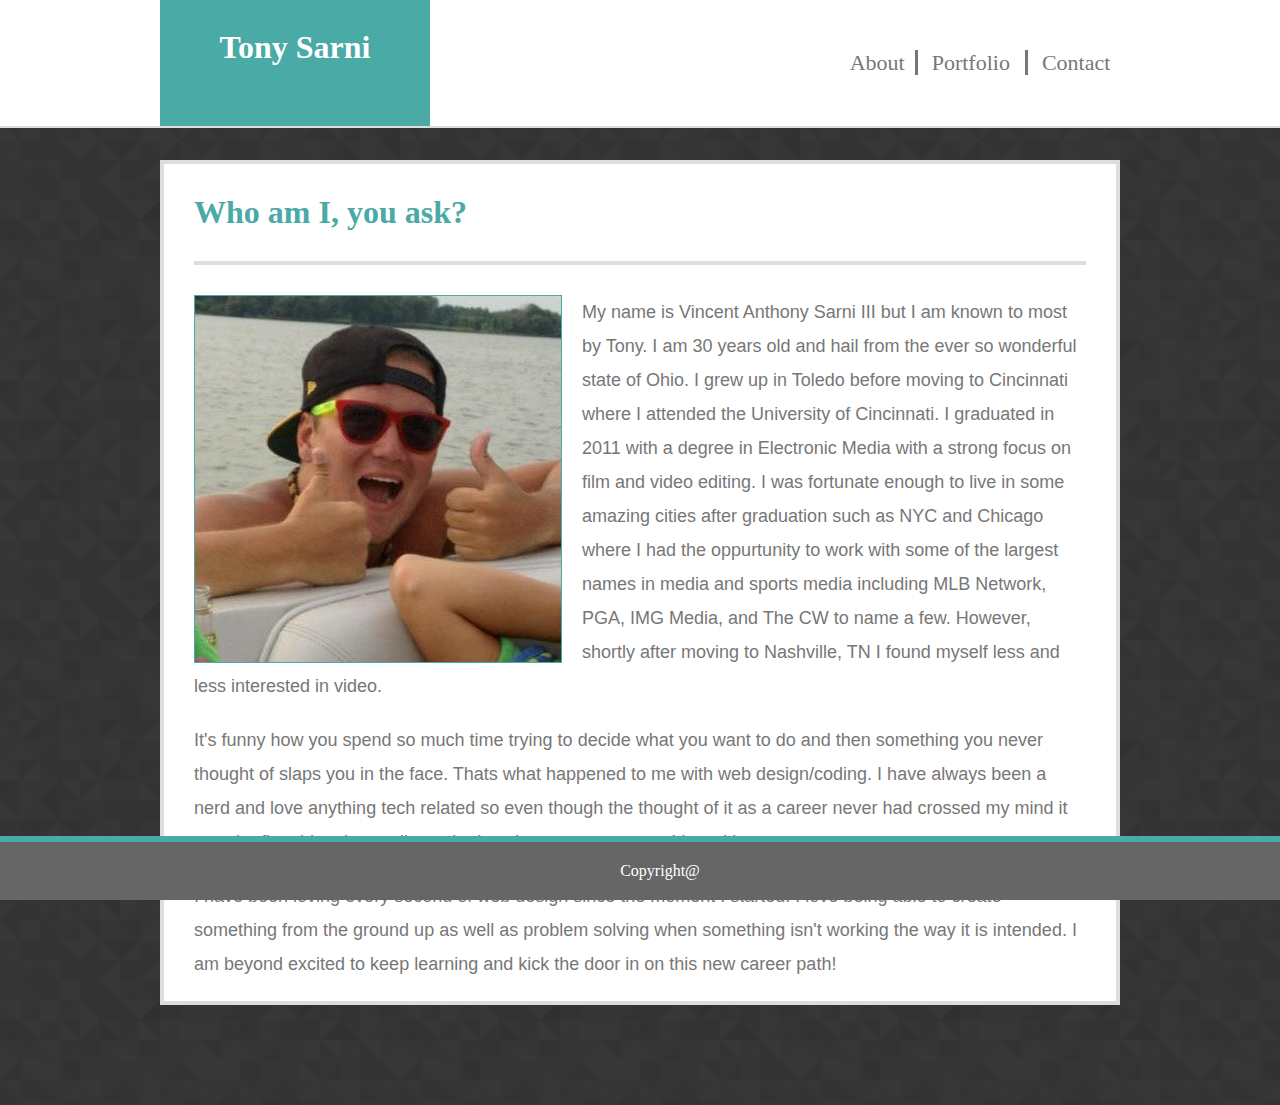
==== index.html @ 82b33b4a "updated all 3 pages of portfolio" ====
<!DOCTYPE html>
<html lang="en">
<head>
    <meta charset="UTF-8">
    <meta name="viewport" content="width=device-width, initial-scale=1.0">
    <meta http-equiv="X-UA-Compatible" content="ie=edge">

    <title>VASIII</title>

    <link rel="stylesheet" type="text/css" href="assets/css/style.css">
</head>
<body>

        <header id="menu">
                <nav>
                    <a class="button1" href="index.html">About</a>
                    <a class="button2" href="portfolio.html">Portfolio</a>
                    <a class="button3" href="contact.html">Contact</a>
                </nav>
                
              </header>

    <div class="logo">Tony Sarni</div>

    <div class="wrap"></div>


    <div class="box2">

            <h1>Who am I, you ask?</h1>
            
        <div class="box3"></div>

        <img class="img1" src="assets/images/thumbs.jpg" alt="thumbs"></img>

    <p id="p1">My name is Vincent Anthony Sarni III but I am known to most by Tony.  I am 30 years old and hail from the ever so wonderful state of Ohio.  I grew up in Toledo before moving to Cincinnati where I attended the University of Cincinnati.  I graduated in 2011 with a degree in Electronic Media with a strong focus on film and video editing.  I was fortunate enough to live in some amazing cities after graduation such as NYC and Chicago where I had the oppurtunity to work with some of the largest names in media and sports media including MLB Network, PGA, IMG Media, and The CW to name a few.
        However, shortly after moving to Nashville, TN I found myself less and less interested in video.</p>

    <p id="p2">It's funny how you spend so much time trying to decide what you want to do and then something you never thought of slaps you in the face.  Thats what happened to me with web design/coding.  I have always been a nerd and love anything tech related so even though the thought of it as a career never had crossed my mind it was the first thing that really peaked my interest as soon as I heard it.</p>
    
    <p id="p3">I have been loving every second of web design since the moment I started.  I love being able to create something from the ground up as well as problem solving when something isn't working the way it is intended.  I am beyond excited to keep learning and kick the door in on this new career path!</p>

    </div>

</body>

<footer>
    <div class="footer">Copyright@</div>
</footer>



</html>
---- assets/css/style.css ----
#menu {
    position: fixed;
    left: 0;
    top: 0;
    width: 100%;
    padding: 50px;
    background-color: #ffffff;
    color: white;
    text-align: center;
    border-bottom: solid;
    border-color: #dddddd;
    border-width: 2px;
    z-index: 3;
  }

  .button1 {
      color: #777777;
      text-decoration: none;
      font-size: 22px;
      margin-left: 580px;
      border-right: solid;
      padding-right: 10px;
      border-color: #777777;
    }

.button2 {
    padding-left: 10px;
    border-right: solid;
    text-decoration: none;
    font-size: 22px;
    color: #777777;
    padding-right: 15px;
    border-color: #777777;

}

.button3 {
    text-decoration: none;
    font-size: 22px;
    color: #777777;
    padding-left: 10px;

}

.wrap {
    width:960px;
    margin:0 auto;
}

body {
    background-image: url(../prism/prism.png);
    width: 960px;
    margin: auto;
    margin-bottom: 100px;
    margin-top: 100px;
}

.logo {
    position: fixed;
    background-color: #4aaaa5;
    color: white;
    text-align: center;
    width: 200px;
    padding: 35px;
    font-size: 32px;
    font-family: Georgia, 'Times New Roman', Times, serif;
    font-weight: bold;
    top: -6px;
    z-index: 4;
    padding-bottom: 60px;

}

.img1 {
    margin-left: 030px;
    margin-right: 20px;
    float: left;
    border-style: solid;
    border-color: #4aaaa5;
    border-width: 1px;
    
}

#p2, #p1, #p3 {
    font-family: Arial, Helvetica, sans-serif;
    font-size: 18px;
    line-height: 34px;
    margin-bottom: 20px;
    color: #777777;
    margin-left: 30px;
    margin-right: 30px;
    margin-top: 10px;
    
}

.box2 {
    position: relative;
    background-color: #ffffff;
    border-style: solid;
    border-color: #dddddd;
    border-width: 4px; 
    margin-top: 160px; 

}

.box5 {
    position: relative;
    background-color: #ffffff;
    border-style: solid;
    border-color: #dddddd;
    border-width: 4px; 
    margin-top: 160px; 
}

.box3 {
    position: relative;
    background-color: #dddddd;
    padding: 2px;
    margin-top: 30px;
    margin-left: 30px;
    margin-right: 30px;
    margin-bottom: 30px;

}

h1 {
    font-family: Georgia, 'Times New Roman', Times, serif;
    font-size: 32px;
    color: #4aaaa5;
    margin-top: 30px; 
    margin-left: 30px;
    
}


.footer {
    position: fixed;
    left: 0;
    bottom: 0;
    width: 100%;
    padding: 20px;
    background-color: #666666;
    color: white;
    text-align: center;
    border-top: solid;
    border-color: #4aaaa5;
    border-width: 6px;

  }

#label {
      color: #777777;
      float: left;
      
      

    }

.input1 {
        width: 600px;
        margin-left: 160px;
        
    }
  


.input2 {
        width: 600px;
        margin-left: 160px;
        
    }


.input3 {
        width: 600px;
        margin-left: 160px;
    
    }

form {
    display: inline-block;
    
  }

.nametitle {
      margin-left: -590px;
      text-align: center;
      
  }

.email {
      margin-top: 20px;
      text-align: center;
      margin-left: -590px

  }

.message {
    margin-top: 20px;
    margin-left: 160px;

}

.submit {
    background-color: #4aaaa5;
    color: #ffffff;
    padding-right: 30px;
    padding-left: 30px;
    padding-top: 15px;
    padding-bottom: 15px;
    margin-right: 80px;
    margin-left: 159px;
    
    
}

.youtube {
    position: absolute;
    padding-left: 50px;
    padding-right: 50px;
    padding-top: 10px;
    padding-bottom: 10px;
    background-color: black;
    z-index: 0;
    color: #4aaaa5;
    margin-left: 100px;
    margin-top: 245px;
    margin-bottom: 15px;
}

.img2 {
    width: 300px;
    margin-left: 30px;
    margin-bottom: 20px;
    float: 
    
    
}

.youtube1 {
    position: absolute;
    padding-left: 150px;
    padding-right: 50px;
    padding-top: 10px;
    padding-bottom: 10px;
    background-color: black;
    z-index: 0;
    color: #4aaaa5;
    margin-left: 100px;
    margin-top: 245px;
    margin-bottom: 15px;
}
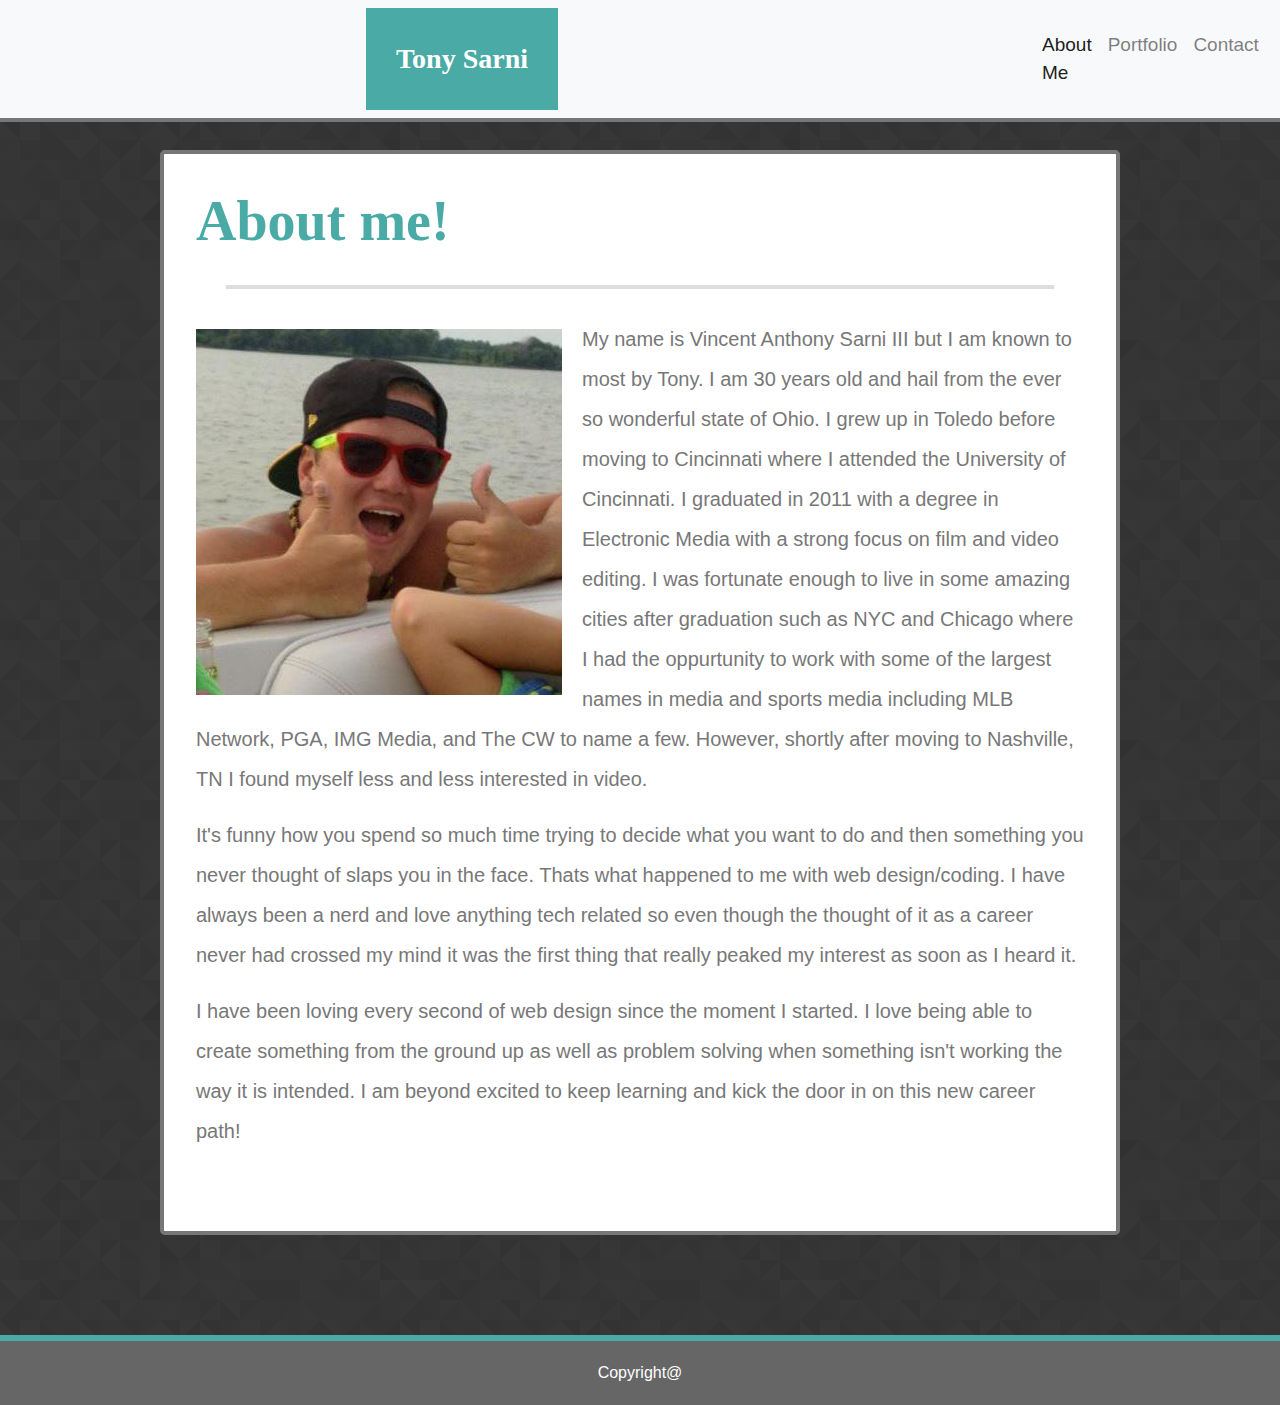
==== commit 479e069b: "uploading newly renamed index.html to replace old one that was moved for first HW" ====
--- a/index.html
+++ b/index.html
@@ -1,53 +1,65 @@
 <!DOCTYPE html>
 <html lang="en">
 <head>
+
+    
+    <link rel="stylesheet" href="https://stackpath.bootstrapcdn.com/bootstrap/4.3.1/css/bootstrap.min.css" integrity="sha384-ggOyR0iXCbMQv3Xipma34MD+dH/1fQ784/j6cY/iJTQUOhcWr7x9JvoRxT2MZw1T" crossorigin="anonymous">
+    <link rel="stylesheet" href="assets/css/portfolio2.css">
+
     <meta charset="UTF-8">
     <meta name="viewport" content="width=device-width, initial-scale=1.0">
     <meta http-equiv="X-UA-Compatible" content="ie=edge">
+    <title>Tony Sarni</title>
 
-    <title>VASIII</title>
+</head>
 
-    <link rel="stylesheet" type="text/css" href="assets/css/style.css">
-</head>
 <body>
 
-        <header id="menu">
-                <nav>
-                    <a class="button1" href="index.html">About</a>
-                    <a class="button2" href="portfolio.html">Portfolio</a>
-                    <a class="button3" href="contact.html">Contact</a>
-                </nav>
-                
-              </header>
+    
+  <nav class="navbar navbar-expand-lg navbar-light bg-light">
+    <a class="navbar-brand" style="color: #ffffff;" href="#">Tony Sarni</a>
+    <button class="navbar-toggler" type="button" data-toggle="collapse" data-target="#navbarNav" aria-controls="navbarNav" aria-expanded="false" aria-label="Toggle navigation">
+      <span class="navbar-toggler-icon"></span>
+    </button>
+    <div class="collapse navbar-collapse" id="navbarNav">
+      <ul class="navbar-nav">
+        <li class="nav-item active">
+          <a class="nav-link" href="aboutme2.html">About Me <span class="sr-only">(current)</span></a>
+        </li>
+        <li class="nav-item">
+          <a class="nav-link" href="portfolio2.html">Portfolio</a>
+        </li>
+        <li class="nav-item">
+          <a class="nav-link" href="contact2.html">Contact</a>
+        </li>
+      </ul>
+    </div>
+  </nav>
+  
 
-    <div class="logo">Tony Sarni</div>
+   
+    
+    
+    
+    <div class="jumbotron" style="margin-bottom: 100px;">
+            <strong><h1 class="display-4" style="font-weight: bold;">About me!</h1></strong>
 
-    <div class="wrap"></div>
+            <div class="box3"></div>
 
+            <img class="img1" src="assets/images/thumbs.jpg" alt="thumbs"></img>
 
-    <div class="box2">
-
-            <h1>Who am I, you ask?</h1>
+            <p class="lead">My name is Vincent Anthony Sarni III but I am known to most by Tony.  I am 30 years old and hail from the ever so wonderful state of Ohio.  I grew up in Toledo before moving to Cincinnati where I attended the University of Cincinnati.  I graduated in 2011 with a degree in Electronic Media with a strong focus on film and video editing.  I was fortunate enough to live in some amazing cities after graduation such as NYC and Chicago where I had the oppurtunity to work with some of the largest names in media and sports media including MLB Network, PGA, IMG Media, and The CW to name a few.
+                    However, shortly after moving to Nashville, TN I found myself less and less interested in video.
+            <p class="lead">It's funny how you spend so much time trying to decide what you want to do and then something you never thought of slaps you in the face.  Thats what happened to me with web design/coding.  I have always been a nerd and love anything tech related so even though the thought of it as a career never had crossed my mind it was the first thing that really peaked my interest as soon as I heard it.</p>
+            </p>
+            <p class="lead">I have been loving every second of web design since the moment I started.  I love being able to create something from the ground up as well as problem solving when something isn't working the way it is intended.  I am beyond excited to keep learning and kick the door in on this new career path!
+            </p>
             
-        <div class="box3"></div>
-
-        <img class="img1" src="assets/images/thumbs.jpg" alt="thumbs"></img>
-
-    <p id="p1">My name is Vincent Anthony Sarni III but I am known to most by Tony.  I am 30 years old and hail from the ever so wonderful state of Ohio.  I grew up in Toledo before moving to Cincinnati where I attended the University of Cincinnati.  I graduated in 2011 with a degree in Electronic Media with a strong focus on film and video editing.  I was fortunate enough to live in some amazing cities after graduation such as NYC and Chicago where I had the oppurtunity to work with some of the largest names in media and sports media including MLB Network, PGA, IMG Media, and The CW to name a few.
-        However, shortly after moving to Nashville, TN I found myself less and less interested in video.</p>
-
-    <p id="p2">It's funny how you spend so much time trying to decide what you want to do and then something you never thought of slaps you in the face.  Thats what happened to me with web design/coding.  I have always been a nerd and love anything tech related so even though the thought of it as a career never had crossed my mind it was the first thing that really peaked my interest as soon as I heard it.</p>
+    </div>
     
-    <p id="p3">I have been loving every second of web design since the moment I started.  I love being able to create something from the ground up as well as problem solving when something isn't working the way it is intended.  I am beyond excited to keep learning and kick the door in on this new career path!</p>
-
-    </div>
-
+    <footer>
+            <div class="footer">Copyright@</div>
+        </footer>
+        
 </body>
-
-<footer>
-    <div class="footer">Copyright@</div>
-</footer>
-
-
-
 </html>--- a/assets/css/portfolio2.css
+++ b/assets/css/portfolio2.css
@@ -0,0 +1,154 @@
+body {
+    background-image: url(../prism/prism.png);
+    width: 960px;
+    margin: auto;
+}
+
+.logo {
+    position: fixed;
+    background-color: #4aaaa5;
+    padding: 30px;
+    left: 305px;
+    
+}
+.jumbotron {
+    border-style: solid;
+    border-color: #777777;
+    border-width: 4px;
+    padding-bottom: -60px;
+    line-height: 40px;
+    font-family: Arial, Helvetica, sans-serif;
+    color: #777777;
+    background-color: #ffffff;
+    margin-top: 150px;
+    
+}
+
+.img1 {
+    float: left;
+    margin-right: 20px;
+    margin-top: 10px;
+}
+
+h1 {
+    color: #4aaaa5;
+    margin-top: -30px;
+    font-family: Georgia, 'Times New Roman', Times, serif;
+    
+}
+
+.navbar {
+    position: fixed;
+    width: 100%;
+    top: 0;
+    left: 0;
+    right: 0;
+    border-bottom-style: solid;
+    border-color: #777777;
+    border-width: 4px;
+
+}
+
+.navbar-nav {
+    margin-left: 460px;
+    font-family: Arial, Helvetica, sans-serif;
+    font-size: 19px;
+    color: #666666;
+
+}
+
+.navbar-brand {
+    margin-left: 350px;
+    background-color: #4aaaa5;
+    padding: 30px;
+    font-family: Georgia, 'Times New Roman', Times, serif;
+    font-weight: bold;
+    font-size: 28px;
+
+}
+
+.footer {
+    position: absolute;
+    right: 0;
+    left: 0;
+    width: 100%;
+    padding: 20px;
+    background-color: #666666;
+    color: white;
+    text-align: center;
+    border-top: solid;
+    border-color: #4aaaa5;
+    border-width: 6px;
+
+  }
+
+  .box3 {
+    position: relative;
+    background-color: #dddddd;
+    padding: 2px;
+    margin-top: 30px;
+    margin-left: 30px;
+    margin-right: 30px;
+    margin-bottom: 30px;
+
+}
+
+.img2 {
+    width: 300px;
+    margin-left: 30px;
+    margin-bottom: 20px;
+    border: solid; 
+    border-color: #4aaaa5;
+    
+    }
+
+.img3 {
+    width: 300px;
+    height:300px;
+    margin-left: 30px;
+    margin-bottom: 20px;
+    border: solid; 
+    border-color: #4aaaa5;
+    
+    }
+
+.img4 {
+    width: 300px;
+    height: 300px;
+    margin-left: 30px;
+    margin-bottom: 20px;
+    border: solid; 
+    border-color: #4aaaa5;
+}
+
+.button1 {
+    position: absolute;
+    top: 240px;
+    left: 140px;
+    color: #ffffff;
+    font-family: Georgia, 'Times New Roman', Times, serif;
+    padding-left: 30px;
+    padding-right: 30px;
+    border-style: double;
+    border-width: 4px;
+
+}
+
+.button2 {
+    position: absolute;
+    top: 240px;
+    left: 120px;
+    color: #ffffff;
+    font-family: Georgia, 'Times New Roman', Times, serif;
+    padding-left: 30px;
+    padding-right: 30px;
+    border-style: double;
+    border-width: 4px;
+    margin-right: 80px;
+
+}
+
+@media (max-width: 980px) {
+    p { 
+      font-size: 8px;
+    }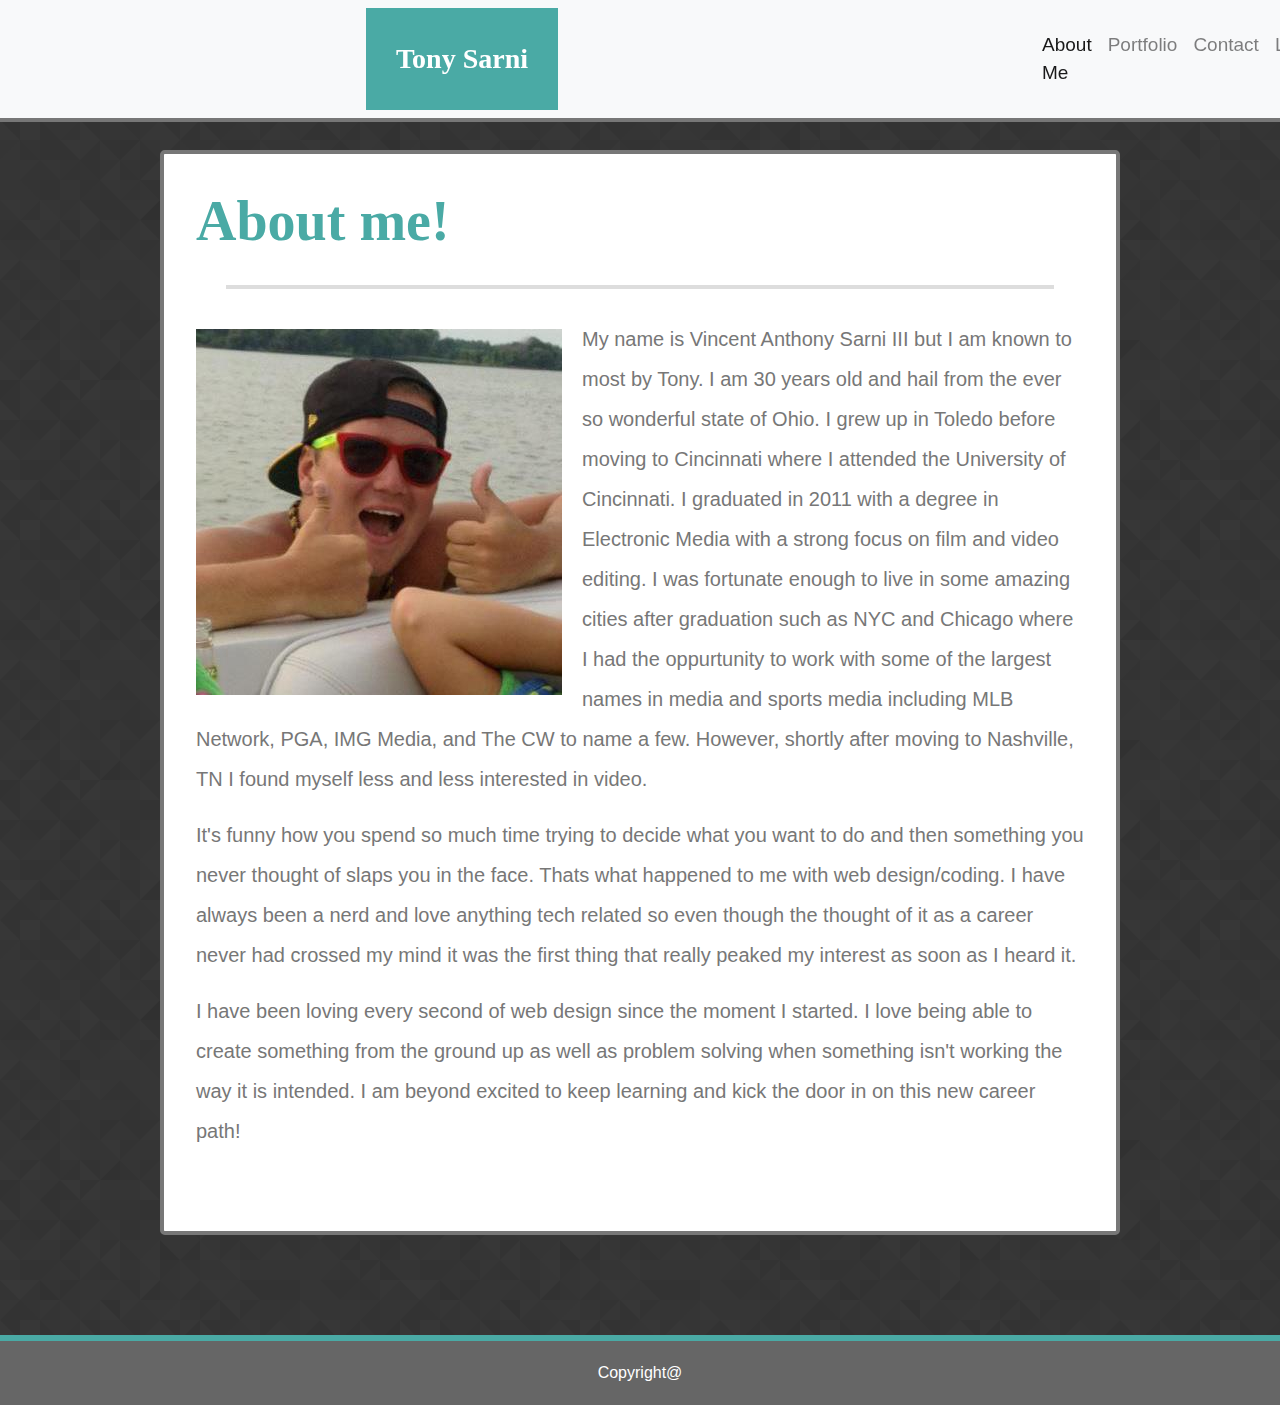
==== commit ce6a762e: "updated all pages with resume, linkdin, and github navbar" ====
--- a/index.html
+++ b/index.html
@@ -1,65 +1,74 @@
-<!DOCTYPE html>
-<html lang="en">
-<head>
-
-    
-    <link rel="stylesheet" href="https://stackpath.bootstrapcdn.com/bootstrap/4.3.1/css/bootstrap.min.css" integrity="sha384-ggOyR0iXCbMQv3Xipma34MD+dH/1fQ784/j6cY/iJTQUOhcWr7x9JvoRxT2MZw1T" crossorigin="anonymous">
-    <link rel="stylesheet" href="assets/css/portfolio2.css">
-
-    <meta charset="UTF-8">
-    <meta name="viewport" content="width=device-width, initial-scale=1.0">
-    <meta http-equiv="X-UA-Compatible" content="ie=edge">
-    <title>Tony Sarni</title>
-
-</head>
-
-<body>
-
-    
-  <nav class="navbar navbar-expand-lg navbar-light bg-light">
-    <a class="navbar-brand" style="color: #ffffff;" href="#">Tony Sarni</a>
-    <button class="navbar-toggler" type="button" data-toggle="collapse" data-target="#navbarNav" aria-controls="navbarNav" aria-expanded="false" aria-label="Toggle navigation">
-      <span class="navbar-toggler-icon"></span>
-    </button>
-    <div class="collapse navbar-collapse" id="navbarNav">
-      <ul class="navbar-nav">
-        <li class="nav-item active">
-          <a class="nav-link" href="aboutme2.html">About Me <span class="sr-only">(current)</span></a>
-        </li>
-        <li class="nav-item">
-          <a class="nav-link" href="portfolio2.html">Portfolio</a>
-        </li>
-        <li class="nav-item">
-          <a class="nav-link" href="contact2.html">Contact</a>
-        </li>
-      </ul>
-    </div>
-  </nav>
-  
-
-   
-    
-    
-    
-    <div class="jumbotron" style="margin-bottom: 100px;">
-            <strong><h1 class="display-4" style="font-weight: bold;">About me!</h1></strong>
-
-            <div class="box3"></div>
-
-            <img class="img1" src="assets/images/thumbs.jpg" alt="thumbs"></img>
-
-            <p class="lead">My name is Vincent Anthony Sarni III but I am known to most by Tony.  I am 30 years old and hail from the ever so wonderful state of Ohio.  I grew up in Toledo before moving to Cincinnati where I attended the University of Cincinnati.  I graduated in 2011 with a degree in Electronic Media with a strong focus on film and video editing.  I was fortunate enough to live in some amazing cities after graduation such as NYC and Chicago where I had the oppurtunity to work with some of the largest names in media and sports media including MLB Network, PGA, IMG Media, and The CW to name a few.
-                    However, shortly after moving to Nashville, TN I found myself less and less interested in video.
-            <p class="lead">It's funny how you spend so much time trying to decide what you want to do and then something you never thought of slaps you in the face.  Thats what happened to me with web design/coding.  I have always been a nerd and love anything tech related so even though the thought of it as a career never had crossed my mind it was the first thing that really peaked my interest as soon as I heard it.</p>
-            </p>
-            <p class="lead">I have been loving every second of web design since the moment I started.  I love being able to create something from the ground up as well as problem solving when something isn't working the way it is intended.  I am beyond excited to keep learning and kick the door in on this new career path!
-            </p>
-            
-    </div>
-    
-    <footer>
-            <div class="footer">Copyright@</div>
-        </footer>
-        
-</body>
+<!DOCTYPE html>
+<html lang="en">
+<head>
+
+    
+    <link rel="stylesheet" href="https://stackpath.bootstrapcdn.com/bootstrap/4.3.1/css/bootstrap.min.css" integrity="sha384-ggOyR0iXCbMQv3Xipma34MD+dH/1fQ784/j6cY/iJTQUOhcWr7x9JvoRxT2MZw1T" crossorigin="anonymous">
+    <link rel="stylesheet" href="assets/css/portfolio2.css">
+
+    <meta charset="UTF-8">
+    <meta name="viewport" content="width=device-width, initial-scale=1.0">
+    <meta http-equiv="X-UA-Compatible" content="ie=edge">
+    <title>Tony Sarni</title>
+
+</head>
+
+<body>
+
+    
+  <nav class="navbar navbar-expand-lg navbar-light bg-light">
+    <a class="navbar-brand" style="color: #ffffff;" href="#">Tony Sarni</a>
+    <button class="navbar-toggler" type="button" data-toggle="collapse" data-target="#navbarNav" aria-controls="navbarNav" aria-expanded="false" aria-label="Toggle navigation">
+      <span class="navbar-toggler-icon"></span>
+    </button>
+    <div class="collapse navbar-collapse" id="navbarNav">
+      <ul class="navbar-nav">
+        <li class="nav-item active">
+          <a class="nav-link" href="index.html">About Me <span class="sr-only">(current)</span></a>
+        </li>
+        <li class="nav-item">
+          <a class="nav-link" href="portfolio2.html">Portfolio</a>
+        </li>
+        <li class="nav-item">
+          <a class="nav-link" href="contact2.html">Contact</a>
+        </li>
+        <li class="nav-item">
+          <a class="nav-link" href="https://www.linkedin.com/in/vincent-tony-sarni-5a3b2a4b/" target="_blank">LinkedIn</a>
+        </li>
+        <li class="nav-item">
+          <a class="nav-link" href="https://github.com/Vitalian17" target="_blank">GitHub</a>
+        </li>
+        <li class="nav-item">
+          <a class="nav-link" href="portfolio2.html">Resume</a>
+        </li>
+      </ul>
+    </div>
+  </nav>
+  
+
+   
+    
+    
+    
+    <div class="jumbotron" style="margin-bottom: 100px;">
+            <strong><h1 class="display-4" style="font-weight: bold;">About me!</h1></strong>
+
+            <div class="box3"></div>
+
+            <img class="img1" src="assets/images/thumbs.jpg" alt="thumbs"></img>
+
+            <p class="lead">My name is Vincent Anthony Sarni III but I am known to most by Tony.  I am 30 years old and hail from the ever so wonderful state of Ohio.  I grew up in Toledo before moving to Cincinnati where I attended the University of Cincinnati.  I graduated in 2011 with a degree in Electronic Media with a strong focus on film and video editing.  I was fortunate enough to live in some amazing cities after graduation such as NYC and Chicago where I had the oppurtunity to work with some of the largest names in media and sports media including MLB Network, PGA, IMG Media, and The CW to name a few.
+                    However, shortly after moving to Nashville, TN I found myself less and less interested in video.
+            <p class="lead">It's funny how you spend so much time trying to decide what you want to do and then something you never thought of slaps you in the face.  Thats what happened to me with web design/coding.  I have always been a nerd and love anything tech related so even though the thought of it as a career never had crossed my mind it was the first thing that really peaked my interest as soon as I heard it.</p>
+            </p>
+            <p class="lead">I have been loving every second of web design since the moment I started.  I love being able to create something from the ground up as well as problem solving when something isn't working the way it is intended.  I am beyond excited to keep learning and kick the door in on this new career path!
+            </p>
+            
+    </div>
+    
+    <footer>
+            <div class="footer">Copyright@</div>
+        </footer>
+        
+</body>
 </html>--- a/assets/css/portfolio2.css
+++ b/assets/css/portfolio2.css
@@ -46,6 +46,7 @@
     border-bottom-style: solid;
     border-color: #777777;
     border-width: 4px;
+    z-index: 99;
 
 }
 
@@ -148,7 +149,11 @@
 
 }
 
-@media (max-width: 980px) {
-    p { 
-      font-size: 8px;
+@media (max-width: 600px) {
+    .navbar-brand { 
+      font-size: .75rem;
+    }
+
+    .lead {
+        font-size: 22px;
     }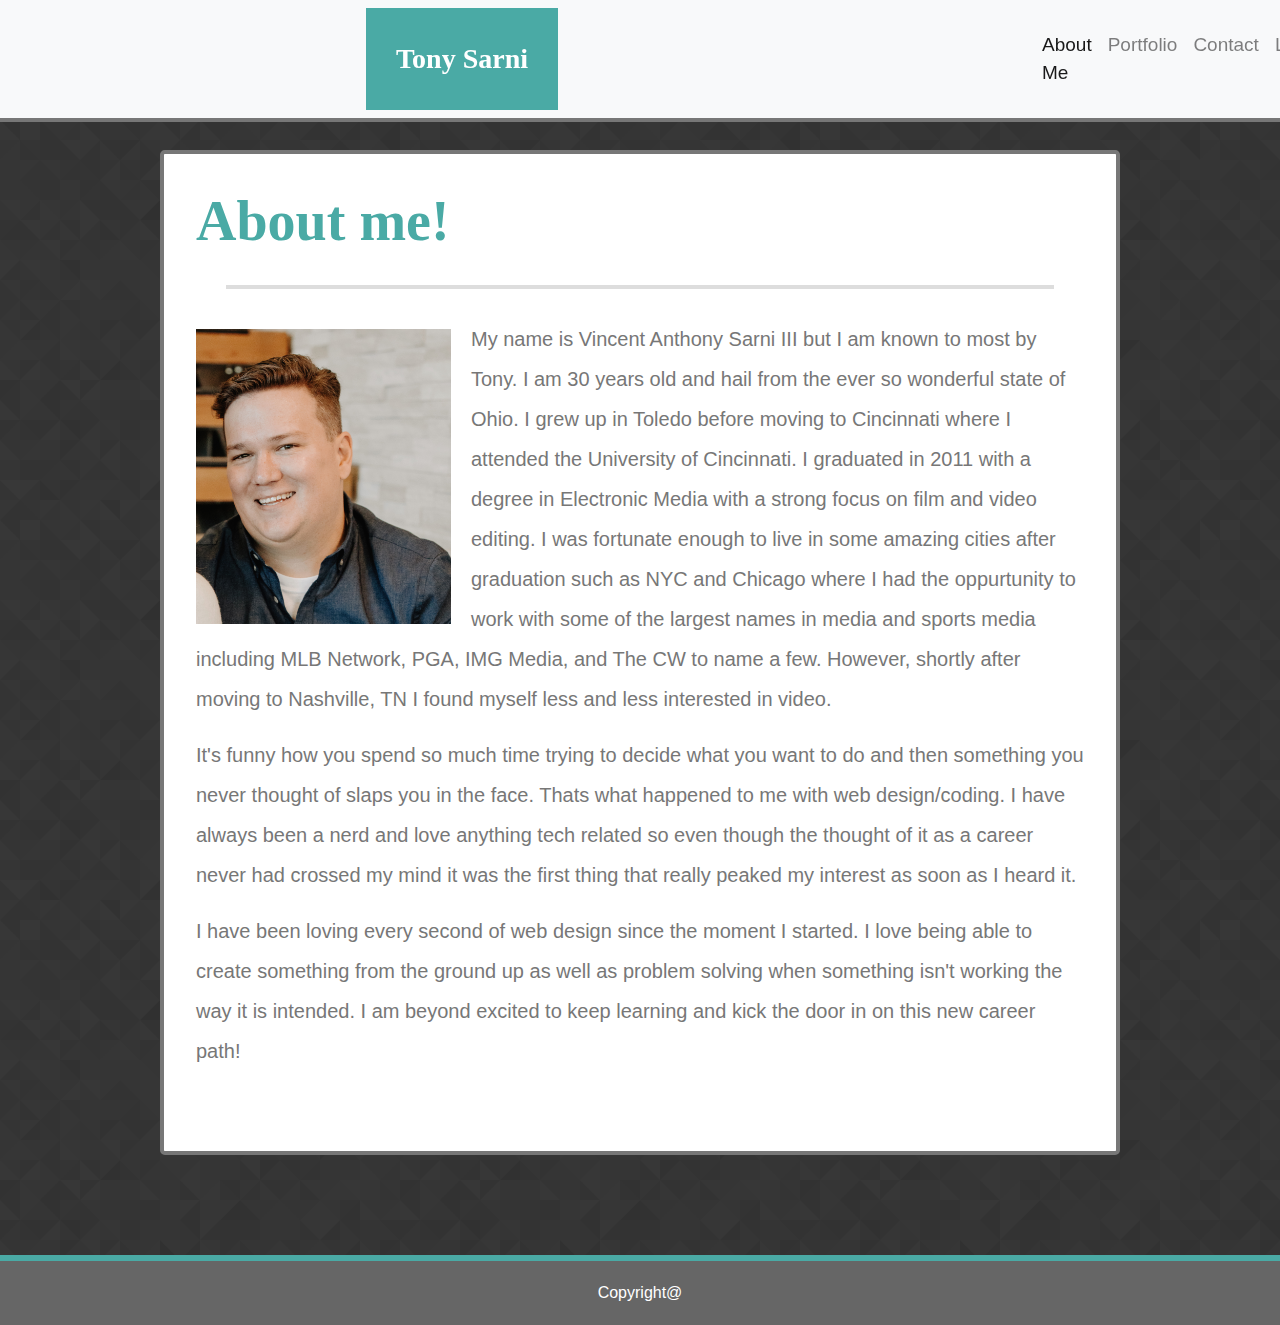
==== commit 065522de: "changed headshot photo" ====
--- a/index.html
+++ b/index.html
@@ -39,7 +39,7 @@
           <a class="nav-link" href="https://github.com/Vitalian17" target="_blank">GitHub</a>
         </li>
         <li class="nav-item">
-          <a class="nav-link" href="portfolio2.html">Resume</a>
+          <a class="nav-link" href="resume.html">Resume</a>
         </li>
       </ul>
     </div>
@@ -55,7 +55,7 @@
 
             <div class="box3"></div>
 
-            <img class="img1" src="assets/images/thumbs.jpg" alt="thumbs"></img>
+            <img class="img1" src="assets/images/headshot.png" alt="thumbs"></img>
 
             <p class="lead">My name is Vincent Anthony Sarni III but I am known to most by Tony.  I am 30 years old and hail from the ever so wonderful state of Ohio.  I grew up in Toledo before moving to Cincinnati where I attended the University of Cincinnati.  I graduated in 2011 with a degree in Electronic Media with a strong focus on film and video editing.  I was fortunate enough to live in some amazing cities after graduation such as NYC and Chicago where I had the oppurtunity to work with some of the largest names in media and sports media including MLB Network, PGA, IMG Media, and The CW to name a few.
                     However, shortly after moving to Nashville, TN I found myself less and less interested in video.
--- a/assets/css/portfolio2.css
+++ b/assets/css/portfolio2.css
@@ -68,6 +68,12 @@
 
 }
 
+#resume1, #resume2, #resume3 {
+    width: 90%;
+    margin-left: auto;
+    margin-right: auto;
+}
+
 .footer {
     position: absolute;
     right: 0;
@@ -96,6 +102,7 @@
 
 .img2 {
     width: 300px;
+    height: 300px;
     margin-left: 30px;
     margin-bottom: 20px;
     border: solid; 
@@ -139,13 +146,15 @@
     position: absolute;
     top: 240px;
     left: 120px;
+    text-align: center;
     color: #ffffff;
     font-family: Georgia, 'Times New Roman', Times, serif;
-    padding-left: 30px;
-    padding-right: 30px;
+    padding-left: 40px;
+    padding-right: 40px;
     border-style: double;
     border-width: 4px;
     margin-right: 80px;
+    margin-bottom: 20px;
 
 }
 
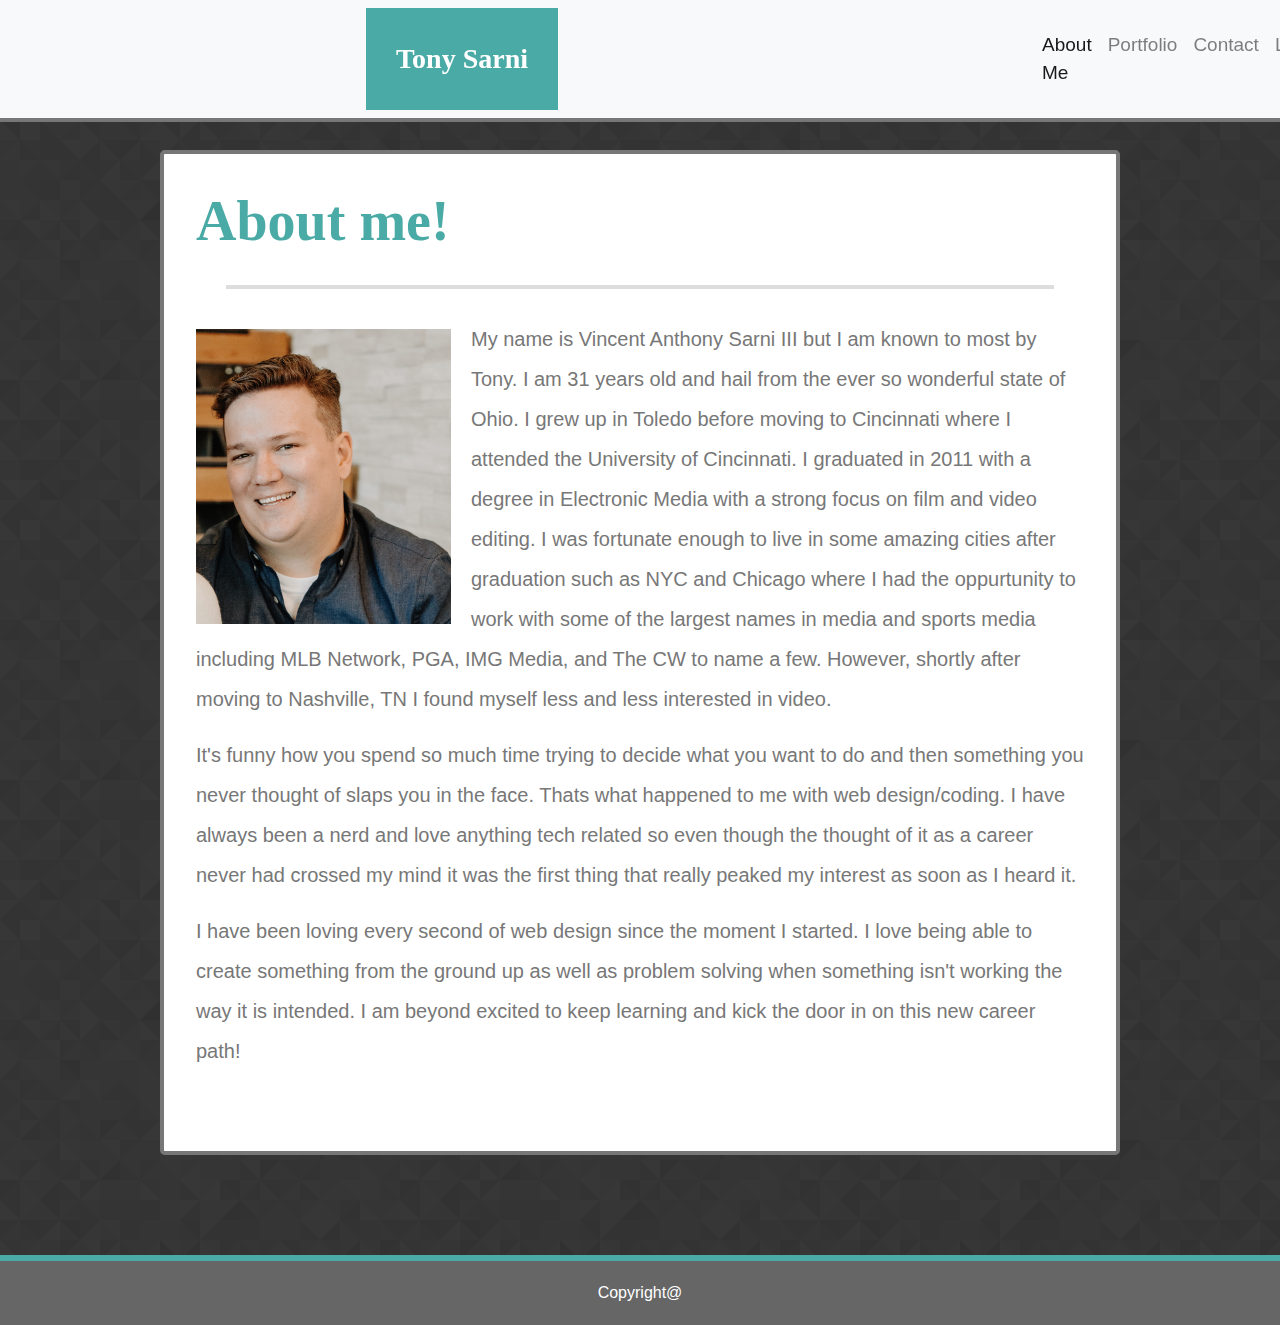
==== commit d2dadc27: "updated age" ====
--- a/index.html
+++ b/index.html
@@ -57,7 +57,7 @@
 
             <img class="img1" src="assets/images/headshot.png" alt="thumbs"></img>
 
-            <p class="lead">My name is Vincent Anthony Sarni III but I am known to most by Tony.  I am 30 years old and hail from the ever so wonderful state of Ohio.  I grew up in Toledo before moving to Cincinnati where I attended the University of Cincinnati.  I graduated in 2011 with a degree in Electronic Media with a strong focus on film and video editing.  I was fortunate enough to live in some amazing cities after graduation such as NYC and Chicago where I had the oppurtunity to work with some of the largest names in media and sports media including MLB Network, PGA, IMG Media, and The CW to name a few.
+            <p class="lead">My name is Vincent Anthony Sarni III but I am known to most by Tony.  I am 31 years old and hail from the ever so wonderful state of Ohio.  I grew up in Toledo before moving to Cincinnati where I attended the University of Cincinnati.  I graduated in 2011 with a degree in Electronic Media with a strong focus on film and video editing.  I was fortunate enough to live in some amazing cities after graduation such as NYC and Chicago where I had the oppurtunity to work with some of the largest names in media and sports media including MLB Network, PGA, IMG Media, and The CW to name a few.
                     However, shortly after moving to Nashville, TN I found myself less and less interested in video.
             <p class="lead">It's funny how you spend so much time trying to decide what you want to do and then something you never thought of slaps you in the face.  Thats what happened to me with web design/coding.  I have always been a nerd and love anything tech related so even though the thought of it as a career never had crossed my mind it was the first thing that really peaked my interest as soon as I heard it.</p>
             </p>
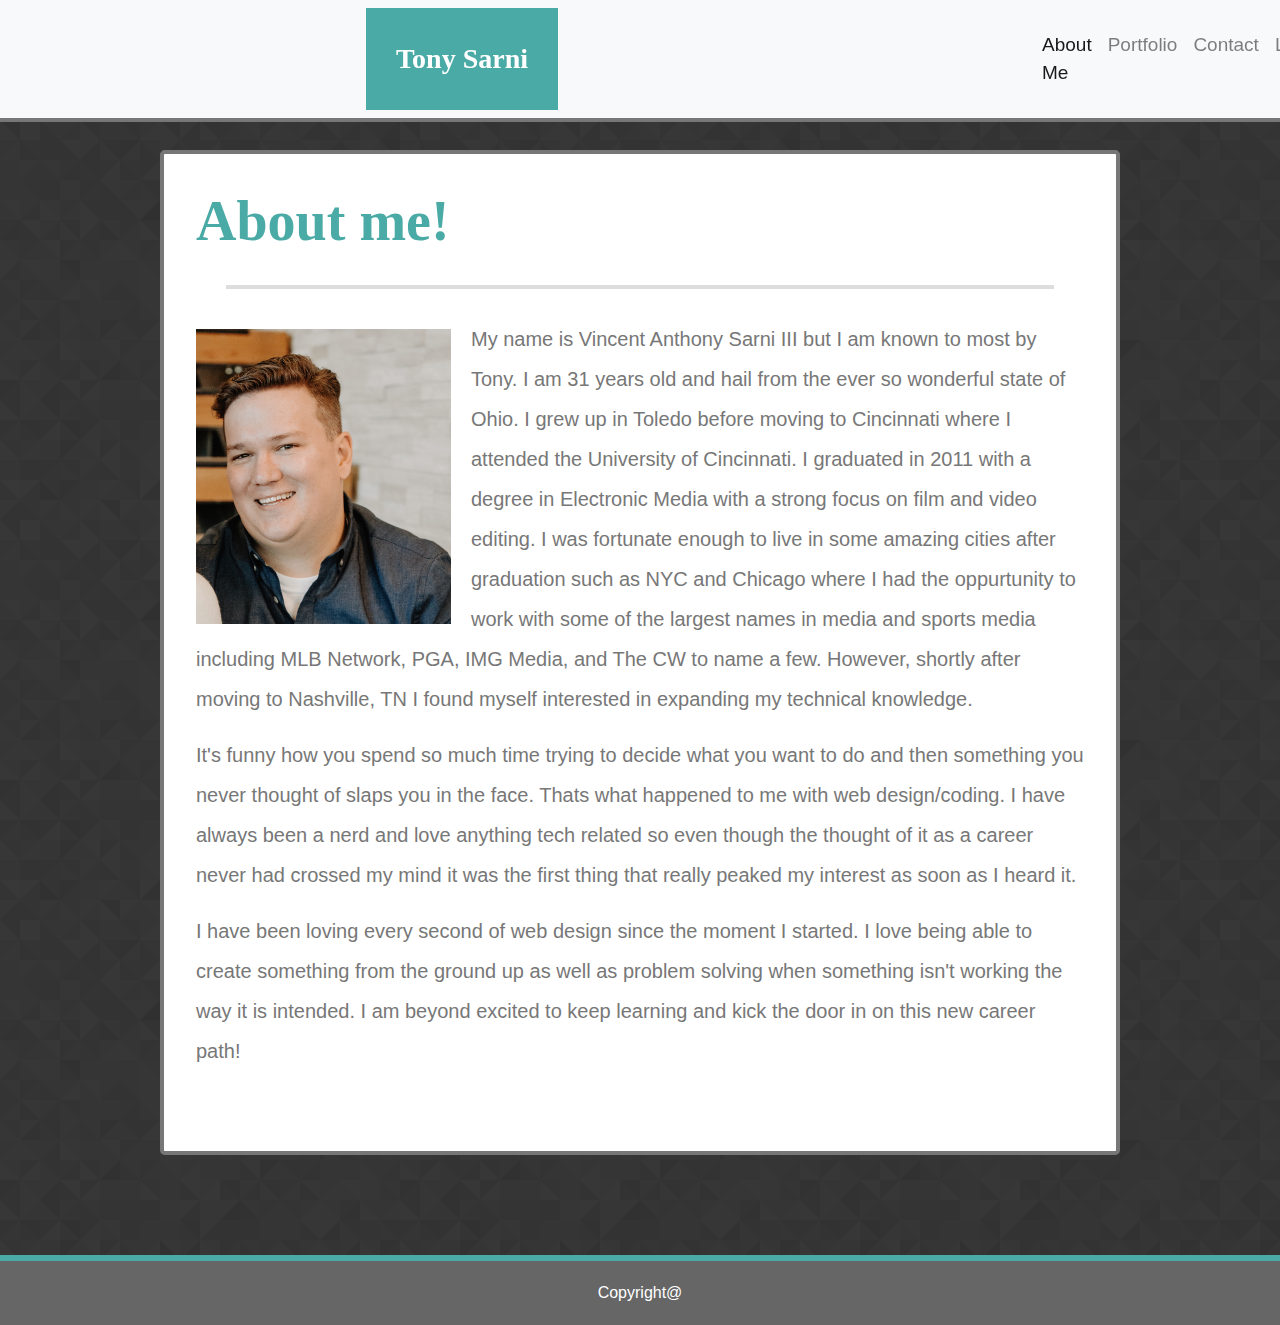
==== commit a3c7fe6b: "changed about me" ====
--- a/index.html
+++ b/index.html
@@ -58,7 +58,7 @@
             <img class="img1" src="assets/images/headshot.png" alt="thumbs"></img>
 
             <p class="lead">My name is Vincent Anthony Sarni III but I am known to most by Tony.  I am 31 years old and hail from the ever so wonderful state of Ohio.  I grew up in Toledo before moving to Cincinnati where I attended the University of Cincinnati.  I graduated in 2011 with a degree in Electronic Media with a strong focus on film and video editing.  I was fortunate enough to live in some amazing cities after graduation such as NYC and Chicago where I had the oppurtunity to work with some of the largest names in media and sports media including MLB Network, PGA, IMG Media, and The CW to name a few.
-                    However, shortly after moving to Nashville, TN I found myself less and less interested in video.
+                    However, shortly after moving to Nashville, TN I found myself interested in expanding my technical knowledge.
             <p class="lead">It's funny how you spend so much time trying to decide what you want to do and then something you never thought of slaps you in the face.  Thats what happened to me with web design/coding.  I have always been a nerd and love anything tech related so even though the thought of it as a career never had crossed my mind it was the first thing that really peaked my interest as soon as I heard it.</p>
             </p>
             <p class="lead">I have been loving every second of web design since the moment I started.  I love being able to create something from the ground up as well as problem solving when something isn't working the way it is intended.  I am beyond excited to keep learning and kick the door in on this new career path!
